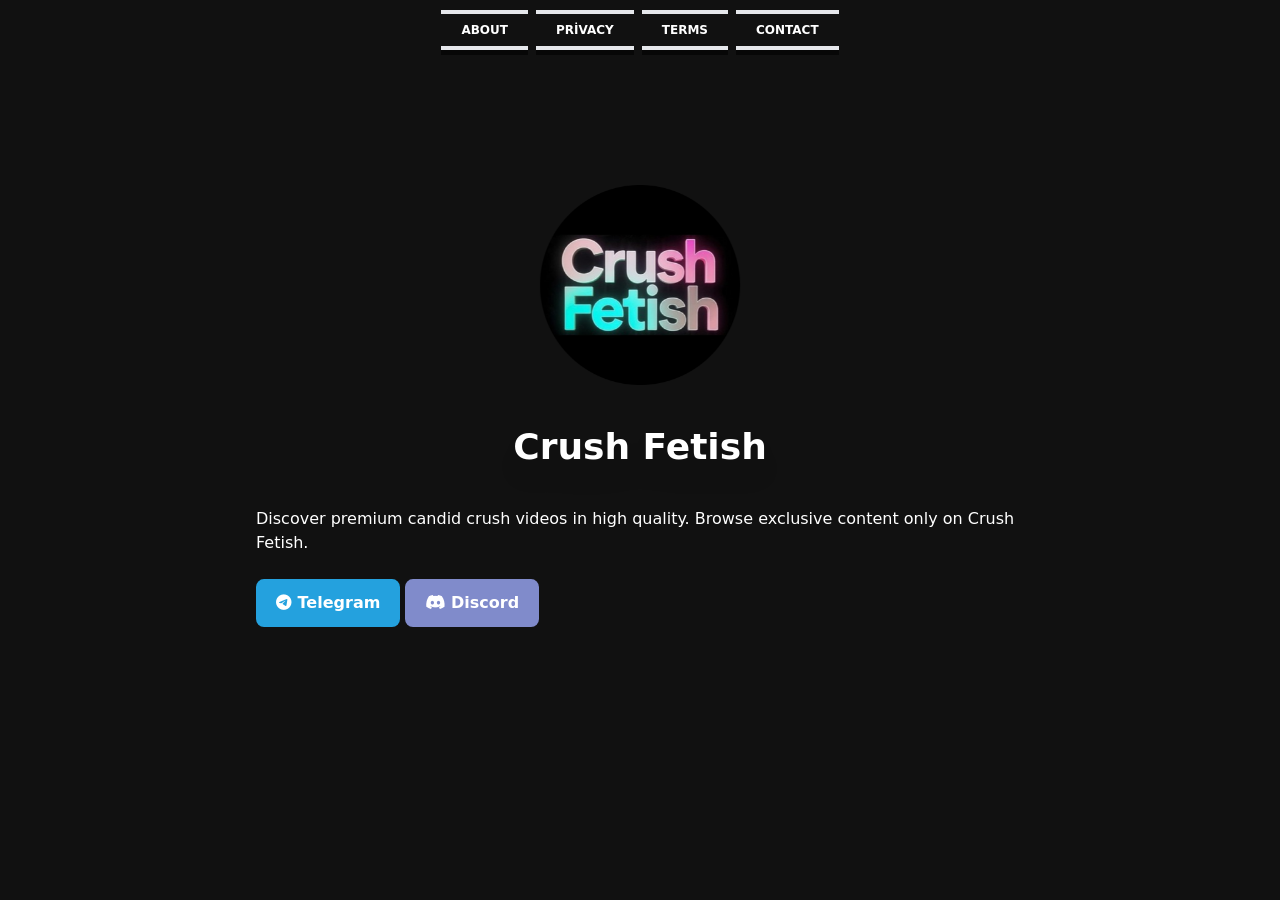
==== index.html @ 583f3749 "Add files via upload" ====
<link rel="icon" href="images/4083f61f-3154-42c6-9217-903894748156_pp-1782945820webp.jpg" type="image/x-icon" />

<!DOCTYPE html>
<html lang="tr">
<!--   _____   ____    _   _   ____    _   _      _____   __  __   ____    ____    _____   ____    ____   -->
<!--  / ____| |  _ \  | | | | / ___|  | | | |    | ____| |  \/  | |  _ \  |  _ \  | ____| / ___|  / ___|  -->
<!-- | |      | |_) | | | | | \___ \  | |_| |    |  _|   | |\/| | | |_) | | |_) | |  _|   \___ \  \___ \  -->
<!-- | |___   |  _ <  | |_| |  ___) | |  _  |    | |___  | |  | | |  __/  |  _ <  | |___   ___) |  ___) | -->
<!--  \____|  |_| \_\  \___/  |____/  |_| |_|    |_____| |_|  |_| |_|     |_| \_\ |_____| |____/  |____/  -->
<!--                                                                                                      -->
<!--               There's nothing for you to do here, slowly press the 'X' in the corner.                -->
<head>
  <!-- head -->
  <meta charset="UTF-8" />
  <title>Crush Fetish</title>
  <meta name="viewport" content="width=device-width, initial-scale=1.0" />
  <link rel="icon" href="images/4083f61f-3154-42c6-9217-903894748156_pp-1782945820webp.jpg" type="image/x-icon" />
  <link rel="canonical" href="https://fetish.kesit.tv">
  <meta name="description" content="Crush Empress is a curated platform dedicated to the aesthetic world of Candid Crush. Our productions focus on authentic moments captured through the natural movement of our Empress models. Each scene explores the quiet tension between motion, environment, and the unexpected moment when an object is unknowingly crushed beneath a step. To create a refined visual experience while preserving the candid atmosphere, our videos are filmed with selected models in carefully chosen environments. This approach allows us to focus on composition, movement, footwear, and visual detail while maintaining the natural spontaneity that defines the Candid Crush style. Crush Empress places strong emphasis on subtle elements such as posture, legs, feet, and footwear. Through minimal and intentional cinematography, each video is designed to feel natural, immersive, and visually clean. All participants are fully informed about the concept before filming, and every production is conducted with professionalism, discretion, and respect. Welcome to Crush Empress.">
  <meta property="og:site_name" content="Crush Fetish">
  <meta property="og:site_name" content="Crush Fetish - Premium Candid Crush Videos">
  <meta property="og:site_logo" content="images/4083f61f-3154-42c6-9217-903894748156_pp-1782945820webp.jpg">
  <meta property="og:site" content="fetish.kesit.tv">
  <meta property="og:title" content="Crush Fetish">
  <meta property="og:title" content="Crush Fetish - Premium Candid Crush Videos">
  <meta property="og:description" content="Crush Empress is a curated platform dedicated to the aesthetic world of Candid Crush. Our productions focus on authentic moments captured through the natural movement of our Empress models. Each scene explores the quiet tension between motion, environment, and the unexpected moment when an object is unknowingly crushed beneath a step. To create a refined visual experience while preserving the candid atmosphere, our videos are filmed with selected models in carefully chosen environments. This approach allows us to focus on composition, movement, footwear, and visual detail while maintaining the natural spontaneity that defines the Candid Crush style. Crush Empress places strong emphasis on subtle elements such as posture, legs, feet, and footwear. Through minimal and intentional cinematography, each video is designed to feel natural, immersive, and visually clean. All participants are fully informed about the concept before filming, and every production is conducted with professionalism, discretion, and respect. Welcome to Crush Empress.">
  <meta property="og:image" content="images/4083f61f-3154-42c6-9217-903894748156_pp-1782945820webp.jpg">
  <meta property="og:url" content="https://fetish.kesit.tv">
  <meta property="og:type" content="website">
  <meta property="og:type" content="website">
  <meta name="theme-color" content="/theme/css/style.css">
  <script src="/theme/js/script.js"></script>

  <!-- stylesheet -->
  <link id="theme-css" rel="stylesheet" href="/theme/css/style.css">
  <link rel="stylesheet" type="text/css" href="/theme/css/main.min.css?v=529">
  <link rel="stylesheet" type="text/css" href="/theme/css/responsive.min.css?v=535">
  <link rel="stylesheet" href="https://cdn.jsdelivr.net/npm/swiper@11/swiper-bundle.min.css">
  <link rel="stylesheet" href="https://cdnjs.cloudflare.com/ajax/libs/font-awesome/6.5.0/css/all.min.css">
  <link rel="stylesheet" href="https://cdnjs.cloudflare.com/ajax/libs/font-awesome/6.5.1/css/all.min.css">
  <link rel="stylesheet" href="https://cdnjs.cloudflare.com/ajax/libs/font-awesome/6.5.2/css/all.min.css">

  <meta name="twitter:card" content="summary_large_image">
  <meta name="twitter:title" content="Crush Fetish - Premium Candid Crush Videos">
  <meta name="twitter:description" content="fetish.kesit.tv">
  <meta name="twitter:image" content="images/4083f61f-3154-42c6-9217-903894748156_pp-1782945820webp.jpg">

  <meta name="apple-itunes-app" content="app-id=1059875500_crushempress">
  <meta name="google-play-app" content="app-id=net.1059875500_crushempress">


  <link rel="preconnect" href="https://fonts.googleapis.com">
  <link rel="preconnect" href="https://fonts.gstatic.com" crossorigin="">
  <link href="https://fonts.googleapis.com/css2?family=Bebas+Neue&family=Open+Sans:wght@400;600;700&display=swap" rel="stylesheet">

  <!-- Hilal Yelekçinin Seoları -->
  <script type="application/ld+json">
    {
      "@context": "https://schema.org",
      "@graph": [
        {
          "@type": "VideoGame",
          "@id": "fetish.kesit.tv/#game",
          "name": "Crush Fetish",
          "name": "Crush Fetish - Premium Candid Crush Videos",
          "alternateName": "Crush Fetish",
          "description": "Crush Empress is a curated platform dedicated to the aesthetic world of Candid Crush. Our productions focus on authentic moments captured through the natural movement of our Empress models. Each scene explores the quiet tension between motion, environment, and the unexpected moment when an object is unknowingly crushed beneath a step. To create a refined visual experience while preserving the candid atmosphere, our videos are filmed with selected models in carefully chosen environments. This approach allows us to focus on composition, movement, footwear, and visual detail while maintaining the natural spontaneity that defines the Candid Crush style. Crush Empress places strong emphasis on subtle elements such as posture, legs, feet, and footwear. Through minimal and intentional cinematography, each video is designed to feel natural, immersive, and visually clean. All participants are fully informed about the concept before filming, and every production is conducted with professionalism, discretion, and respect. Welcome to Crush Empress.",
          "url": "fetish.kesit.tv/",
          "image": "images/4083f61f-3154-42c6-9217-903894748156_pp-1782945820webp.jpg",
          "genre": ["Sandbox", "Multiplayer", "Action", "Casual"],
          "gamePlatform": ["iOS", "Android"],
          "playMode": ["MultiPlayer", "SinglePlayer"],
          "applicationCategory": "GameApplication",
          "operatingSystem": ["iOS", "Android"],
          "offers": {
            "@type": "Offer",
            "price": "0",
            "priceCurrency": "USD",
            "availability": "https://schema.org/InStock"
          },
          "publisher": { "@id": "fetish.kesit.tv/#org" },
          "inLanguage": "tr"
        },
        {
          "@type": "Organization",
          "@id": "fetish.kesit.tv/#org",
          "name": "Crush Fetish",
          "name": "Crush Fetish - Premium Candid Crush Videos",
          "url": "fetish.kesit.tv/",
          "logo": "images/4083f61f-3154-42c6-9217-903894748156_pp-1782945820webp.jpg",
          "sameAs": [
            "https://www.facebook.com/candidcrushfan/",
            "https://x.com/candidcrushfan",
            "https://www.instagram.com/candidcrushfan/?e=7db0cc8b-c983-4342-b706-ffc6dad1b627&g=5",
            "https://youtube.com/@candid_crush?e=7db0cc8b-c983-4342-b706-ffc6dad1b627&g=5",
            "https://tiktok.com/@candid_crush?e=7db0cc8b-c983-4342-b706",
            "https://t.me/crushtr",
            "https://discord.gg/crushfetish",
            "admin@crushempress.com"
            "05526900035"
            "Bayraklı / İzmir"
          ]
        },
        {
          "@type": "WebSite",
          "@id": "fetish.kesit.tv/#website",
          "url": "fetish.kesit.tv",
          "name": "Crush Fetish",
          "publisher": { "@id": "fetish.kesit.tv/#org" },
          "inLanguage": "tr"
        },
        {
          "@type": "FAQPage",
          "@id": "fetish.kesit.tv/faq",
          "inLanguage": "tr",
          "mainEntity": [
            { "@type": "Question", "name": "Crush Fetish nedir?", "acceptedAnswer": { "@type": "Answer", "text": "" } },
            { "@type": "Question", "name": "Crush Fetish ücretsiz mi?", "acceptedAnswer": { "@type": "Answer", "text": "" } },
            { "@type": "Question", "name": "iOS ve Android oyuncular birlikte oynayabilir mi?", "acceptedAnswer": { "@type": "Answer", "text": "" } },
            { "@type": "Question", "name": "Crush Fetishs hangi yaş aralığına uygun?", "acceptedAnswer": { "@type": "Answer", "text": "" } },
            { "@type": "Question", "name": "İnternet bağlantısı gerekiyor mu?", "acceptedAnswer": { "@type": "Answer", "text": "" } },
            { "@type": "Question", "name": "Crush Fetish pay-to-win mi?", "acceptedAnswer": { "@type": "Answer", "text": "" } },
            { "@type": "Question", "name": "Crush Fetish'in PC veya konsol sürümü var mı?", "acceptedAnswer": { "@type": "Answer", "text": "" } },
            { "@type": "Question", "name": "Crush Fetish'i nasıl indiririm?", "acceptedAnswer": { "@type": "Answer", "text": "" } }
          ]
        }
      ]
    }
  </script>
<html><head><meta name="viewport" content="width=device-width"/><meta charset="utf-8"/><link rel="icon" href="images/1cb05a6e13e12a1eeb3dbf18eb81ce97-photoaidcom-cropped.jpg" type="image/x-icon"/><meta property="og:type" content="website"/><meta property="og:url" content=""/><meta property="og:title" content="Crush Fetish"/><meta property="og:description" content="Türk Oyun Klanı 2016 Yılından itibaren oyunculara farklı bir oyun deneyemi için kurulumuş bir ekip olmakdan ziyade artık bir aile sıcaklığında oyunlarımızı oynuyoruz."/><meta property="og:image" content="images/1cb05a6e13e12a1eeb3dbf18eb81ce97-photoaidcom-cropped.jpg"/><meta name="next-head-count" content="9"/><link rel="preload" href="/asset/indexpage/_next/static/css/07ed4aa7189fd4fb.css" as="style"/><link rel="stylesheet" href="asset/indexpage/next/static/css/07ed4aa7189fd4fb.css" data-n-g=""/><noscript data-n-css=""></noscript><script defer="" nomodule="" src="asset/indexpage/next/static/chunks/polyfills-5cd94c89d3acac5f.js" type="8509e9b684af3d0fc3717b33-text/javascript"></script><script src="asset/indexpage/next/static/chunks/webpack-eec8add7b15b6d25.js" defer="" type="8509e9b684af3d0fc3717b33-text/javascript"></script><script src="asset/indexpage/next/static/chunks/framework-5f4595e5518b5600.js" defer="" type="8509e9b684af3d0fc3717b33-text/javascript"></script><script src="asset/indexpage/next/static/chunks/main-a054bbf31fb90f6a.js" defer="" type="8509e9b684af3d0fc3717b33-text/javascript"></script><script src="asset/indexpage/next/static/chunks/pages/_app-b580cb3cb9d2091a.js" defer="" type="8509e9b684af3d0fc3717b33-text/javascript"></script><script src="/asset/indexpage/next/static/chunks/906a09f8-19a00b65e0bcaf8e.js" defer="" type="8509e9b684af3d0fc3717b33-text/javascript"></script><script src="asset/indexpage/next/static/chunks/400-11de1be44b8c943d.js" defer="" type="8509e9b684af3d0fc3717b33-text/javascript"></script><script src="asset/indexpage/next/static/chunks/pages/index-88068f2f54eafd53.js" defer="" type="8509e9b684af3d0fc3717b33-text/javascript"></script><script src="asset/indexpage/next/static/5Gxkmd4FDiFRSZoIerfXU/_buildManifest.js" defer="" type="8509e9b684af3d0fc3717b33-text/javascript"></script><script src="asset/indexpage/next/static/5Gxkmd4FDiFRSZoIerfXU/_ssgManifest.js" defer="" type="8509e9b684af3d0fc3717b33-text/javascript"></script><script src="asset/indexpage/next/static/5Gxkmd4FDiFRSZoIerfXU/_middlewareManifest.js" defer="" type="8509e9b684af3d0fc3717b33-text/javascript"></script></head><body><div id="__next" data-reactroot=""><div class="w-full min-h-screen bg-white dark:text-white dark:bg-[#111111]"><div class="w-full h-screen fixed top-0 left-0 bg-[#111111] flex items-center justify-center"></div><header class="w-full h-[60px] flex items-center justify-center fixed z-[120]"><div class="w-4/5 lg:w-3/5 h-full flex justify-center items-center"><section class="flex gap-2"><a href="about.html"><button class="text-xs font-sans hover:hover-voxel pl-5 text-xs h-[40px] pr-5 bg-purple-600 border-b-4 border-t-4 border-t-purple-500 border-b-purple-800 shadow-voxel hover:shadow-none text-white uppercase font-semibold hover:border-b-0 hover:border-t-0 hover:bg-gradient-to-b transition-all hover:border-b-4 hover:border-b-black hover:border-t-4 hover:border-t-gray-500 hover:from-gray-600 hover:to-gray-800"><strong>About</strong></button><a href="privacy.html"><button class="text-xs font-sans hover:hover-voxel pl-5 text-xs h-[40px] pr-5 bg-purple-600 border-b-4 border-t-4 border-t-purple-500 border-b-purple-800 shadow-voxel hover:shadow-none text-white uppercase font-semibold hover:border-b-0 hover:border-t-0 hover:bg-gradient-to-b transition-all hover:border-b-4 hover:border-b-black hover:border-t-4 hover:border-t-gray-500 hover:from-gray-600 hover:to-gray-800"><strong>Privacy</strong></button><a href="terms.html"><button class="text-xs font-sans hover:hover-voxel pl-5 text-xs h-[40px] pr-5 bg-purple-600 border-b-4 border-t-4 border-t-purple-500 border-b-purple-800 shadow-voxel hover:shadow-none text-white uppercase font-semibold hover:border-b-0 hover:border-t-0 hover:bg-gradient-to-b transition-all hover:border-b-4 hover:border-b-black hover:border-t-4 hover:border-t-gray-500 hover:from-gray-600 hover:to-gray-800"><strong>Terms</strong></button><a href="contact.html" ><button class="text-xs font-sans hover:hover-voxel pl-5 text-xs h-[40px] pr-5 bg-purple-600 border-b-4 border-t-4 border-t-purple-500 border-b-purple-800 shadow-voxel hover:shadow-none text-white uppercase font-semibold hover:border-b-0 hover:border-t-0 hover:bg-gradient-to-b transition-all hover:border-b-4 hover:border-b-black hover:border-t-4 hover:border-t-gray-500 hover:from-gray-600 hover:to-gray-800"><strong>Contact</strong></button></div></a></header><main class="w-full flex items-center justify-center flex-col"><div class="w-full h-[90vh] relative flex items-center justify-center"><section class="w-4/5 lg:w-3/5 h-full absolute z-40 flex justify-center z-[111]"><section class="flex-[2] flex flex-col items-center justify-center"><div style="opacity:0;transform:scale(0.95) translateZ(0)"><img src="images/4083f61f-3154-42c6-9217-903894748156_pp-1782945820webp.jpg" class="w-[200px] mb-[40px]"/></div><div><div style="opacity:0;transform:scale(0.95) translateZ(0)"><h2 class="text-2xl lg:text-4xl text-white font-semibold text-center drop-shadow-xl">Crush Fetish</h2></div></div></section><svg xmlns="http://www.w3.org/2000/svg" class="absolute bottom-5 w-[40px] h-[40px] fill-[none] stroke-white" viewbox="0 0 512 512"><title>Bakmasana! Sadece kaydır.</title></svg></section><div style="position:relative;overflow:hidden;width:100%" class="w-full h-[90vh]"><div class="w-full h-[90vh] relative flex items-center justify-center"><section class="w-4/5 lg:w-3/5 h-full absolute z-40 flex justify-center z-[111]"><section class="flex-[2] flex flex-col items-center justify-center"><div style="opacity: 1; transform: none;"><img src="images/4083f61f-3154-42c6-9217-903894748156_pp-1782945820webp.jpg" class="w-[200px] mb-[40px]"></div><div style="will-change: transform; transform: translateY(2.07935px);"><div style="opacity: 1; transform: none;"><h2 class="text-2xl lg:text-4xl text-white font-semibold text-center drop-shadow-xl">Crush Fetish
<br>
<br>

</h2> <p style=" color: #fff;">Discover premium candid crush videos in high quality. Browse exclusive content only on Crush Fetish.</p>

<br>
<a href="telegram-invite.html" target="_blank" class="telegram-btn" style=" display:inline-block; padding:12px 20px; background:#24A1DE; color:#fff; text-decoration:none; border-radius:8px; font-weight:bold; transition:.3s;"><i class="fa-brands fa-telegram"></i> Telegram</a>

<a href="discord-invite.html" target="_blank" class="telegram-btn" style=" display:inline-block; padding:12px 20px; background:#808BCB; color:#fff; text-decoration:none; border-radius:8px; font-weight:bold; transition:.3s;"><i class="fa-brands fa-discord"></i> Discord</a>



</div></div></section><svg xmlns="http://www.w3.org/2000/svg" class="absolute bottom-5 w-[40px] h-[40px] fill-[none] stroke-white" viewBox="0 0 512 512" transform-origin="256px 256px" style="transform: translateY(4.42376px); transform-origin: 256px 256px;"><title></title></svg></section><div style="position:relative;overflow:hidden;width:100%" class="w-full h-[90vh]"><div data-testid="layer-0" style="background-image: url(&quot;/indexpage/101629523-beautiful-starry-nigh-sky-background-clouds-with-stars-and-meteor-vector-illustration1.jpg&quot;); background-position: center center; background-size: cover; position: absolute; inset: -200px 0px; will-change: transform; transform: translateY(10.5274px);"></div></div></div></div></div></body></html>
---- asset/indexpage/next/static/css/07ed4aa7189fd4fb.css ----
@import url("https://rsms.me/inter/inter.css");

/*
! tailwindcss v3.0.23 | MIT License | https://tailwindcss.com
*/*,:after,:before{box-sizing:border-box;border:0 solid #e5e7eb}:after,:before{--tw-content:""}html{line-height:1.5;-webkit-text-size-adjust:100%;-moz-tab-size:4;-o-tab-size:4;tab-size:4;font-family:Inter var,sans}body{margin:0;line-height:inherit}hr{height:0;color:inherit;border-top-width:1px}abbr:where([title]){-webkit-text-decoration:underline dotted;text-decoration:underline dotted}h1,h2,h3,h4,h5,h6{font-size:inherit;font-weight:inherit}a{color:inherit;text-decoration:inherit}b,strong{font-weight:bolder}code,kbd,pre,samp{font-family:ui-monospace,SFMono-Regular,Menlo,Monaco,Consolas,Liberation Mono,Courier New,monospace;font-size:1em}small{font-size:80%}sub,sup{font-size:75%;line-height:0;position:relative;vertical-align:baseline}sub{bottom:-.25em}sup{top:-.5em}table{text-indent:0;border-color:inherit;border-collapse:collapse}button,input,optgroup,select,textarea{font-family:inherit;font-size:100%;line-height:inherit;color:inherit;margin:0;padding:0}button,select{text-transform:none}[type=button],[type=reset],[type=submit],button{-webkit-appearance:button;background-color:transparent;background-image:none}:-moz-focusring{outline:auto}:-moz-ui-invalid{box-shadow:none}progress{vertical-align:baseline}::-webkit-inner-spin-button,::-webkit-outer-spin-button{height:auto}[type=search]{-webkit-appearance:textfield;outline-offset:-2px}::-webkit-search-decoration{-webkit-appearance:none}::-webkit-file-upload-button{-webkit-appearance:button;font:inherit}summary{display:list-item}blockquote,dd,dl,figure,h1,h2,h3,h4,h5,h6,hr,p,pre{margin:0}fieldset{margin:0}fieldset,legend{padding:0}menu,ol,ul{list-style:none;margin:0;padding:0}textarea{resize:vertical}input::-moz-placeholder,textarea::-moz-placeholder{opacity:1;color:#9ca3af}input::placeholder,textarea::placeholder{opacity:1;color:#9ca3af}[role=button],button{cursor:pointer}:disabled{cursor:default}audio,canvas,embed,iframe,img,object,svg,video{display:block;vertical-align:middle}img,video{max-width:100%;height:auto}[hidden]{display:none}*,:after,:before{--tw-translate-x:0;--tw-translate-y:0;--tw-rotate:0;--tw-skew-x:0;--tw-skew-y:0;--tw-scale-x:1;--tw-scale-y:1;--tw-pan-x: ;--tw-pan-y: ;--tw-pinch-zoom: ;--tw-scroll-snap-strictness:proximity;--tw-ordinal: ;--tw-slashed-zero: ;--tw-numeric-figure: ;--tw-numeric-spacing: ;--tw-numeric-fraction: ;--tw-ring-inset: ;--tw-ring-offset-width:0px;--tw-ring-offset-color:#fff;--tw-ring-color:rgb(59 130 246/0.5);--tw-ring-offset-shadow:0 0 #0000;--tw-ring-shadow:0 0 #0000;--tw-shadow:0 0 #0000;--tw-shadow-colored:0 0 #0000;--tw-blur: ;--tw-brightness: ;--tw-contrast: ;--tw-grayscale: ;--tw-hue-rotate: ;--tw-invert: ;--tw-saturate: ;--tw-sepia: ;--tw-drop-shadow: ;--tw-backdrop-blur: ;--tw-backdrop-brightness: ;--tw-backdrop-contrast: ;--tw-backdrop-grayscale: ;--tw-backdrop-hue-rotate: ;--tw-backdrop-invert: ;--tw-backdrop-opacity: ;--tw-backdrop-saturate: ;--tw-backdrop-sepia: }.visible{visibility:visible}.fixed{position:fixed}.absolute{position:absolute}.relative{position:relative}.top-0{top:0}.left-0{left:0}.right-\[5vh\]{right:5vh}.right-5{right:1.25rem}.top-5{top:1.25rem}.bottom-5{bottom:1.25rem}.bottom-0{bottom:0}.left-\[-75px\]{left:-75px}.top-\[-100px\]{top:-100px}.right-\[-100px\]{right:-100px}.top-\[75px\]{top:75px}.left-\[100px\]{left:100px}.bottom-\[-100px\]{bottom:-100px}.right-\[130px\]{right:130px}.top-\[-120px\]{top:-120px}.bottom-\[-23px\]{bottom:-23px}.z-50{z-index:50}.z-10{z-index:10}.z-\[120\]{z-index:120}.z-\[130\]{z-index:130}.z-40{z-index:40}.z-\[111\]{z-index:111}.z-\[110\]{z-index:110}.z-\[999\]{z-index:999}.mt-4{margin-top:1rem}.mb-\[30px\]{margin-bottom:30px}.mt-5{margin-top:1.25rem}.mt-1{margin-top:.25rem}.mb-4{margin-bottom:1rem}.mb-\[40px\]{margin-bottom:40px}.mt-\[200px\]{margin-top:200px}.mb-\[20px\]{margin-bottom:20px}.mr-2{margin-right:.5rem}.mt-6{margin-top:1.5rem}.mb-\[100px\]{margin-bottom:100px}.ml-3{margin-left:.75rem}.mr-1{margin-right:.25rem}.mr-4{margin-right:1rem}.mt-2{margin-top:.5rem}.mt-\[40px\]{margin-top:40px}.inline-block{display:inline-block}.inline{display:inline}.flex{display:flex}.inline-flex{display:inline-flex}.hidden{display:none}.h-\[450px\]{height:450px}.h-\[100vh\],.h-screen{height:100vh}.h-\[40px\]{height:40px}.h-\[50px\]{height:50px}.h-\[36px\]{height:36px}.h-\[60px\]{height:60px}.h-full{height:100%}.h-\[20px\]{height:20px}.h-\[90vh\]{height:90vh}.h-\[50vh\]{height:50vh}.h-\[45px\]{height:45px}.h-\[24px\]{height:24px}.h-auto{height:auto}.h-\[160px\]{height:160px}.h-\[200px\]{height:200px}.h-\[30px\]{height:30px}.h-6{height:1.5rem}.h-4{height:1rem}.max-h-\[600px\]{max-height:600px}.min-h-screen{min-height:100vh}.w-full{width:100%}.w-\[100vw\]{width:100vw}.w-\[50px\]{width:50px}.w-\[36px\]{width:36px}.w-4\/5{width:80%}.w-\[40px\]{width:40px}.w-\[20px\]{width:20px}.w-\[200px\]{width:200px}.w-\[45px\]{width:45px}.w-\[24px\]{width:24px}.w-\[160px\]{width:160px}.w-\[30px\]{width:30px}.w-6{width:1.5rem}.w-11{width:2.75rem}.w-4{width:1rem}.max-w-\[900px\]{max-width:900px}.flex-\[2\]{flex:2}.flex-1{flex:1 1 0%}.translate-x-6{--tw-translate-x:1.5rem}.translate-x-1,.translate-x-6{transform:translate(var(--tw-translate-x),var(--tw-translate-y)) rotate(var(--tw-rotate)) skewX(var(--tw-skew-x)) skewY(var(--tw-skew-y)) scaleX(var(--tw-scale-x)) scaleY(var(--tw-scale-y))}.translate-x-1{--tw-translate-x:0.25rem}.transform{transform:translate(var(--tw-translate-x),var(--tw-translate-y)) rotate(var(--tw-rotate)) skewX(var(--tw-skew-x)) skewY(var(--tw-skew-y)) scaleX(var(--tw-scale-x)) scaleY(var(--tw-scale-y))}.cursor-pointer{cursor:pointer}.list-decimal{list-style-type:decimal}.flex-col{flex-direction:column}.items-center{align-items:center}.justify-center{justify-content:center}.justify-between{justify-content:space-between}.gap-5{gap:1.25rem}.gap-2{gap:.5rem}.gap-3{gap:.75rem}.gap-4{gap:1rem}.gap-6{gap:1.5rem}.overflow-y-auto{overflow-y:auto}.rounded-full{border-radius:9999px}.border{border-width:1px}.border-4{border-width:4px}.border-b{border-bottom-width:1px}.border-b-2{border-bottom-width:2px}.border-b-4{border-bottom-width:4px}.border-t-4{border-top-width:4px}.border-l-4{border-left-width:4px}.border-r-4{border-right-width:4px}.border-gray-300{--tw-border-opacity:1;border-color:rgb(209 213 219/var(--tw-border-opacity))}.border-purple-400{--tw-border-opacity:1;border-color:rgb(192 132 252/var(--tw-border-opacity))}.border-b-yellow-400{--tw-border-opacity:1;border-bottom-color:rgb(250 204 21/var(--tw-border-opacity))}.border-b-gray-400{--tw-border-opacity:1;border-bottom-color:rgb(156 163 175/var(--tw-border-opacity))}.border-t-green-500{--tw-border-opacity:1;border-top-color:rgb(34 197 94/var(--tw-border-opacity))}.border-b-green-800{--tw-border-opacity:1;border-bottom-color:rgb(22 101 52/var(--tw-border-opacity))}.border-t-neutral-500{--tw-border-opacity:1;border-top-color:rgb(115 115 115/var(--tw-border-opacity))}.border-b-neutral-800{--tw-border-opacity:1;border-bottom-color:rgb(38 38 38/var(--tw-border-opacity))}.border-t-blue-200{--tw-border-opacity:1;border-top-color:rgb(191 219 254/var(--tw-border-opacity))}.border-b-blue-800{--tw-border-opacity:1;border-bottom-color:rgb(30 64 175/var(--tw-border-opacity))}.border-t-amber-300{--tw-border-opacity:1;border-top-color:rgb(252 211 77/var(--tw-border-opacity))}.border-b-amber-700{--tw-border-opacity:1;border-bottom-color:rgb(180 83 9/var(--tw-border-opacity))}.border-b-green-900{--tw-border-opacity:1;border-bottom-color:rgb(20 83 45/var(--tw-border-opacity))}.border-t-blue-500{--tw-border-opacity:1;border-top-color:rgb(59 130 246/var(--tw-border-opacity))}.border-b-blue-900{--tw-border-opacity:1;border-bottom-color:rgb(30 58 138/var(--tw-border-opacity))}.border-t-gray-200{--tw-border-opacity:1;border-top-color:rgb(229 231 235/var(--tw-border-opacity))}.border-b-amber-500{--tw-border-opacity:1;border-bottom-color:rgb(245 158 11/var(--tw-border-opacity))}.border-b-amber-800{--tw-border-opacity:1;border-bottom-color:rgb(146 64 14/var(--tw-border-opacity))}.border-t-gray-400{--tw-border-opacity:1;border-top-color:rgb(156 163 175/var(--tw-border-opacity))}.border-b-gray-800{--tw-border-opacity:1;border-bottom-color:rgb(31 41 55/var(--tw-border-opacity))}.border-t-red-400{--tw-border-opacity:1;border-top-color:rgb(248 113 113/var(--tw-border-opacity))}.border-b-red-800{--tw-border-opacity:1;border-bottom-color:rgb(153 27 27/var(--tw-border-opacity))}.border-t-pink-500{--tw-border-opacity:1;border-top-color:rgb(236 72 153/var(--tw-border-opacity))}.border-b-pink-800{--tw-border-opacity:1;border-bottom-color:rgb(157 23 77/var(--tw-border-opacity))}.border-opacity-40{--tw-border-opacity:0.4}.bg-white{--tw-bg-opacity:1;background-color:rgb(255 255 255/var(--tw-bg-opacity))}.bg-\[\#111111\]{--tw-bg-opacity:1;background-color:rgb(17 17 17/var(--tw-bg-opacity))}.bg-black{--tw-bg-opacity:1;background-color:rgb(0 0 0/var(--tw-bg-opacity))}.bg-green-600{--tw-bg-opacity:1;background-color:rgb(22 163 74/var(--tw-bg-opacity))}.bg-neutral-600{--tw-bg-opacity:1;background-color:rgb(82 82 82/var(--tw-bg-opacity))}.bg-\[\#808bcb\]{--tw-bg-opacity:1;background-color:rgb(128 139 203/var(--tw-bg-opacity))}.bg-amber-400{--tw-bg-opacity:1;background-color:rgb(251 191 36/var(--tw-bg-opacity))}.bg-green-700{--tw-bg-opacity:1;background-color:rgb(21 128 61/var(--tw-bg-opacity))}.bg-blue-700{--tw-bg-opacity:1;background-color:rgb(29 78 216/var(--tw-bg-opacity))}.bg-indigo-800{--tw-bg-opacity:1;background-color:rgb(55 48 163/var(--tw-bg-opacity))}.bg-gray-600{--tw-bg-opacity:1;background-color:rgb(75 85 99/var(--tw-bg-opacity))}.bg-gray-500{--tw-bg-opacity:1;background-color:rgb(107 114 128/var(--tw-bg-opacity))}.bg-red-500{--tw-bg-opacity:1;background-color:rgb(239 68 68/var(--tw-bg-opacity))}.bg-pink-600{--tw-bg-opacity:1;background-color:rgb(219 39 119/var(--tw-bg-opacity))}.bg-opacity-70{--tw-bg-opacity:0.7}.bg-\[url\(\'https\:\/\/www\.minecraft\.net\/etc\.clientlibs\/minecraft\/clientlibs\/main\/resources\/img\/feature-content\/bg-wool-light\.png\'\)\]{background-image:url(https://www.minecraft.net/etc.clientlibs/minecraft/clientlibs/main/resources/img/feature-content/bg-wool-light.png)}.bg-\[url\(\'\/indexpage\/view\.png\'\)\]{background-image:url(/indexpage/view.png)}.bg-\[url\(\'\/indexpage\/aclikOyunlariLobi\.png\'\)\]{background-image:url(/indexpage/aclikOyunlariLobi.png)}.bg-\[url\(\'\/indexpage\/pvpLobi\.png\'\)\]{background-image:url(/indexpage/pvpLobi.png)}.bg-gradient-to-t{background-image:linear-gradient(to top,var(--tw-gradient-stops))}.from-white{--tw-gradient-from:#fff;--tw-gradient-stops:var(--tw-gradient-from),var(--tw-gradient-to,rgb(255 255 255/0))}.via-transparent{--tw-gradient-stops:var(--tw-gradient-from),transparent,var(--tw-gradient-to,transparent)}.bg-auto{background-size:auto}.bg-center{background-position:50%}.bg-no-repeat{background-repeat:no-repeat}.fill-gray-400{fill:#9ca3af}.fill-white{fill:#fff}.fill-\[none\]{fill:none}.fill-green-600{fill:#16a34a}.stroke-white{stroke:#fff}.p-10{padding:2.5rem}.pl-5{padding-left:1.25rem}.pr-5{padding-right:1.25rem}.pt-4{padding-top:1rem}.pb-4{padding-bottom:1rem}.pl-6{padding-left:1.5rem}.pt-0{padding-top:0}.pl-0{padding-left:0}.pt-1{padding-top:.25rem}.pb-1{padding-bottom:.25rem}.pl-4{padding-left:1rem}.pr-4{padding-right:1rem}.pl-1{padding-left:.25rem}.pr-1{padding-right:.25rem}.pb-\[100px\]{padding-bottom:100px}.pt-2{padding-top:.5rem}.pb-2{padding-bottom:.5rem}.text-center{text-align:center}.font-sans{font-family:Inter var,sans}.text-2xl{font-size:1.5rem;line-height:2rem}.text-sm{font-size:.875rem;line-height:1.25rem}.text-xl{font-size:1.25rem;line-height:1.75rem}.text-3xl{font-size:1.875rem;line-height:2.25rem}.text-xs{font-size:.75rem;line-height:1rem}.text-lg{font-size:1.125rem;line-height:1.75rem}.font-bold{font-weight:700}.font-semibold{font-weight:600}.font-medium{font-weight:500}.uppercase{text-transform:uppercase}.italic{font-style:italic}.text-gray-400{--tw-text-opacity:1;color:rgb(156 163 175/var(--tw-text-opacity))}.text-yellow-400{--tw-text-opacity:1;color:rgb(250 204 21/var(--tw-text-opacity))}.text-white{--tw-text-opacity:1;color:rgb(255 255 255/var(--tw-text-opacity))}.text-black{--tw-text-opacity:1;color:rgb(0 0 0/var(--tw-text-opacity))}.text-gray-600{--tw-text-opacity:1;color:rgb(75 85 99/var(--tw-text-opacity))}.text-blue-500{--tw-text-opacity:1;color:rgb(59 130 246/var(--tw-text-opacity))}.text-gray-500{--tw-text-opacity:1;color:rgb(107 114 128/var(--tw-text-opacity))}.text-green-600{--tw-text-opacity:1;color:rgb(22 163 74/var(--tw-text-opacity))}.opacity-50{opacity:.5}.opacity-100{opacity:1}.shadow-voxel{--tw-shadow:0px 5px 0px 0px rgba(0,0,0,0.55);--tw-shadow-colored:0px 5px 0px 0px var(--tw-shadow-color);box-shadow:var(--tw-ring-offset-shadow,0 0 #0000),var(--tw-ring-shadow,0 0 #0000),var(--tw-shadow)}.drop-shadow-xl{--tw-drop-shadow:drop-shadow(0 20px 13px rgb(0 0 0/0.03)) drop-shadow(0 8px 5px rgb(0 0 0/0.08))}.drop-shadow-2xl,.drop-shadow-xl{filter:var(--tw-blur) var(--tw-brightness) var(--tw-contrast) var(--tw-grayscale) var(--tw-hue-rotate) var(--tw-invert) var(--tw-saturate) var(--tw-sepia) var(--tw-drop-shadow)}.drop-shadow-2xl{--tw-drop-shadow:drop-shadow(0 25px 25px rgb(0 0 0/0.15))}.transition-all{transition-property:all;transition-timing-function:cubic-bezier(.4,0,.2,1);transition-duration:.15s}.transition{transition-property:color,background-color,border-color,fill,stroke,opacity,box-shadow,transform,filter,-webkit-text-decoration-color,-webkit-backdrop-filter;transition-property:color,background-color,border-color,text-decoration-color,fill,stroke,opacity,box-shadow,transform,filter,backdrop-filter;transition-property:color,background-color,border-color,text-decoration-color,fill,stroke,opacity,box-shadow,transform,filter,backdrop-filter,-webkit-text-decoration-color,-webkit-backdrop-filter;transition-timing-function:cubic-bezier(.4,0,.2,1);transition-duration:.15s}.transition-colors{transition-property:color,background-color,border-color,fill,stroke,-webkit-text-decoration-color;transition-property:color,background-color,border-color,text-decoration-color,fill,stroke;transition-property:color,background-color,border-color,text-decoration-color,fill,stroke,-webkit-text-decoration-color;transition-timing-function:cubic-bezier(.4,0,.2,1);transition-duration:.15s}.transition-transform{transition-property:transform;transition-timing-function:cubic-bezier(.4,0,.2,1);transition-duration:.15s}.hover\:border-b-0:hover{border-bottom-width:0}.hover\:border-t-0:hover{border-top-width:0}.hover\:border-b-4:hover{border-bottom-width:4px}.hover\:border-t-4:hover{border-top-width:4px}.hover\:border-b-gray-200:hover{--tw-border-opacity:1;border-bottom-color:rgb(229 231 235/var(--tw-border-opacity))}.hover\:border-b-black:hover{--tw-border-opacity:1;border-bottom-color:rgb(0 0 0/var(--tw-border-opacity))}.hover\:border-t-gray-500:hover{--tw-border-opacity:1;border-top-color:rgb(107 114 128/var(--tw-border-opacity))}.hover\:border-t-gray-600:hover{--tw-border-opacity:1;border-top-color:rgb(75 85 99/var(--tw-border-opacity))}.hover\:bg-gradient-to-b:hover{background-image:linear-gradient(to bottom,var(--tw-gradient-stops))}.hover\:from-gray-600:hover{--tw-gradient-from:#4b5563;--tw-gradient-stops:var(--tw-gradient-from),var(--tw-gradient-to,rgb(75 85 99/0))}.hover\:to-gray-800:hover{--tw-gradient-to:#1f2937}.hover\:to-black:hover{--tw-gradient-to:#000}.hover\:text-gray-200:hover{--tw-text-opacity:1;color:rgb(229 231 235/var(--tw-text-opacity))}.hover\:text-gray-700:hover{--tw-text-opacity:1;color:rgb(55 65 81/var(--tw-text-opacity))}.hover\:text-emerald-400:hover{--tw-text-opacity:1;color:rgb(52 211 153/var(--tw-text-opacity))}.hover\:underline:hover{-webkit-text-decoration-line:underline;text-decoration-line:underline}.hover\:shadow-none:hover{--tw-shadow:0 0 #0000;--tw-shadow-colored:0 0 #0000}.hover\:shadow-hover-voxel:hover,.hover\:shadow-none:hover{box-shadow:var(--tw-ring-offset-shadow,0 0 #0000),var(--tw-ring-shadow,0 0 #0000),var(--tw-shadow)}.hover\:shadow-hover-voxel:hover{--tw-shadow:0px 3px 0px 0px rgba(0,0,0,0.66);--tw-shadow-colored:0px 3px 0px 0px var(--tw-shadow-color)}.focus\:outline-none:focus{outline:2px solid transparent;outline-offset:2px}.focus\:ring-2:focus{--tw-ring-offset-shadow:var(--tw-ring-inset) 0 0 0 var(--tw-ring-offset-width) var(--tw-ring-offset-color);--tw-ring-shadow:var(--tw-ring-inset) 0 0 0 calc(2px + var(--tw-ring-offset-width)) var(--tw-ring-color);box-shadow:var(--tw-ring-offset-shadow),var(--tw-ring-shadow),var(--tw-shadow,0 0 #0000)}.focus\:ring-indigo-500:focus{--tw-ring-opacity:1;--tw-ring-color:rgb(99 102 241/var(--tw-ring-opacity))}.focus\:ring-offset-2:focus{--tw-ring-offset-width:2px}.dark .dark\:h-full{height:100%}.dark .dark\:border-stone-800{--tw-border-opacity:1;border-color:rgb(41 37 36/var(--tw-border-opacity))}.dark .dark\:border-neutral-800{--tw-border-opacity:1;border-color:rgb(38 38 38/var(--tw-border-opacity))}.dark .dark\:border-t-zinc-700{--tw-border-opacity:1;border-top-color:rgb(63 63 70/var(--tw-border-opacity))}.dark .dark\:border-b-zinc-800{--tw-border-opacity:1;border-bottom-color:rgb(39 39 42/var(--tw-border-opacity))}.dark .dark\:bg-\[\#111111\]{--tw-bg-opacity:1;background-color:rgb(17 17 17/var(--tw-bg-opacity))}.dark .dark\:bg-zinc-900{--tw-bg-opacity:1;background-color:rgb(24 24 27/var(--tw-bg-opacity))}.dark .dark\:bg-\[url\(\'https\:\/\/www\.minecraft\.net\/etc\.clientlibs\/minecraft\/clientlibs\/main\/resources\/img\/feature-content\/bg-wool-dark\.png\'\)\]{background-image:url(https://www.minecraft.net/etc.clientlibs/minecraft/clientlibs/main/resources/img/feature-content/bg-wool-dark.png)}.dark .dark\:from-\[\#111111\]{--tw-gradient-from:#111;--tw-gradient-stops:var(--tw-gradient-from),var(--tw-gradient-to,rgb(17 17 17/0))}.dark .dark\:text-gray-300{--tw-text-opacity:1;color:rgb(209 213 219/var(--tw-text-opacity))}.dark .dark\:text-white{--tw-text-opacity:1;color:rgb(255 255 255/var(--tw-text-opacity))}@media (min-width:1024px){.lg\:mt-16{margin-top:4rem}.lg\:mt-0{margin-top:0}.lg\:block{display:block}.lg\:flex{display:flex}.lg\:h-\[290px\]{height:290px}.lg\:h-\[350px\]{height:350px}.lg\:w-full{width:100%}.lg\:w-3\/5{width:60%}.lg\:w-4\/5{width:80%}.lg\:w-\[300px\]{width:300px}.lg\:flex-\[1\]{flex:1}.lg\:flex-\[5\]{flex:5}.lg\:flex-row{flex-direction:row}.lg\:items-center{align-items:center}.lg\:px-40{padding-left:10rem;padding-right:10rem}.lg\:pt-0{padding-top:0}.lg\:pb-0{padding-bottom:0}.lg\:pt-5{padding-top:1.25rem}.lg\:pl-5{padding-left:1.25rem}.lg\:pr-5{padding-right:1.25rem}.lg\:text-right{text-align:right}.lg\:text-4xl{font-size:2.25rem;line-height:2.5rem}.lg\:clip-half{-webkit-clip-path:polygon(0 0,94% 0,100% 100%,0 100%);clip-path:polygon(0 0,94% 0,100% 100%,0 100%)}}
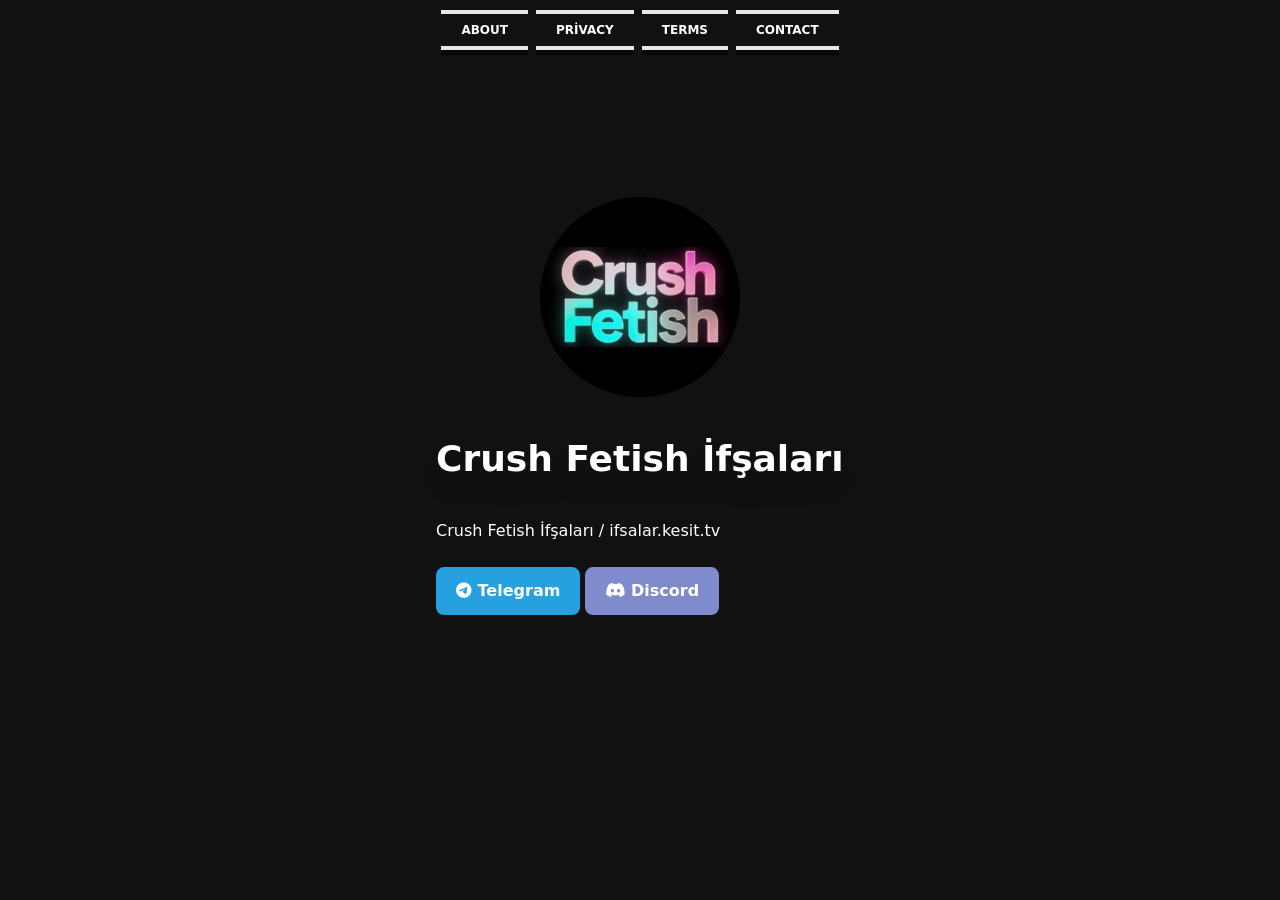
==== commit 31a33edb: "Update index.html" ====
--- a/index.html
+++ b/index.html
@@ -12,7 +12,7 @@
 <head>
   <!-- head -->
   <meta charset="UTF-8" />
-  <title>Crush Fetish</title>
+  <title>Crush Fetish İfşaları</title>
   <meta name="viewport" content="width=device-width, initial-scale=1.0" />
   <link rel="icon" href="images/4083f61f-3154-42c6-9217-903894748156_pp-1782945820webp.jpg" type="image/x-icon" />
   <link rel="canonical" href="https://fetish.kesit.tv">
@@ -127,16 +127,16 @@
       ]
     }
   </script>
-<html><head><meta name="viewport" content="width=device-width"/><meta charset="utf-8"/><link rel="icon" href="images/1cb05a6e13e12a1eeb3dbf18eb81ce97-photoaidcom-cropped.jpg" type="image/x-icon"/><meta property="og:type" content="website"/><meta property="og:url" content=""/><meta property="og:title" content="Crush Fetish"/><meta property="og:description" content="Türk Oyun Klanı 2016 Yılından itibaren oyunculara farklı bir oyun deneyemi için kurulumuş bir ekip olmakdan ziyade artık bir aile sıcaklığında oyunlarımızı oynuyoruz."/><meta property="og:image" content="images/1cb05a6e13e12a1eeb3dbf18eb81ce97-photoaidcom-cropped.jpg"/><meta name="next-head-count" content="9"/><link rel="preload" href="/asset/indexpage/_next/static/css/07ed4aa7189fd4fb.css" as="style"/><link rel="stylesheet" href="asset/indexpage/next/static/css/07ed4aa7189fd4fb.css" data-n-g=""/><noscript data-n-css=""></noscript><script defer="" nomodule="" src="asset/indexpage/next/static/chunks/polyfills-5cd94c89d3acac5f.js" type="8509e9b684af3d0fc3717b33-text/javascript"></script><script src="asset/indexpage/next/static/chunks/webpack-eec8add7b15b6d25.js" defer="" type="8509e9b684af3d0fc3717b33-text/javascript"></script><script src="asset/indexpage/next/static/chunks/framework-5f4595e5518b5600.js" defer="" type="8509e9b684af3d0fc3717b33-text/javascript"></script><script src="asset/indexpage/next/static/chunks/main-a054bbf31fb90f6a.js" defer="" type="8509e9b684af3d0fc3717b33-text/javascript"></script><script src="asset/indexpage/next/static/chunks/pages/_app-b580cb3cb9d2091a.js" defer="" type="8509e9b684af3d0fc3717b33-text/javascript"></script><script src="/asset/indexpage/next/static/chunks/906a09f8-19a00b65e0bcaf8e.js" defer="" type="8509e9b684af3d0fc3717b33-text/javascript"></script><script src="asset/indexpage/next/static/chunks/400-11de1be44b8c943d.js" defer="" type="8509e9b684af3d0fc3717b33-text/javascript"></script><script src="asset/indexpage/next/static/chunks/pages/index-88068f2f54eafd53.js" defer="" type="8509e9b684af3d0fc3717b33-text/javascript"></script><script src="asset/indexpage/next/static/5Gxkmd4FDiFRSZoIerfXU/_buildManifest.js" defer="" type="8509e9b684af3d0fc3717b33-text/javascript"></script><script src="asset/indexpage/next/static/5Gxkmd4FDiFRSZoIerfXU/_ssgManifest.js" defer="" type="8509e9b684af3d0fc3717b33-text/javascript"></script><script src="asset/indexpage/next/static/5Gxkmd4FDiFRSZoIerfXU/_middlewareManifest.js" defer="" type="8509e9b684af3d0fc3717b33-text/javascript"></script></head><body><div id="__next" data-reactroot=""><div class="w-full min-h-screen bg-white dark:text-white dark:bg-[#111111]"><div class="w-full h-screen fixed top-0 left-0 bg-[#111111] flex items-center justify-center"></div><header class="w-full h-[60px] flex items-center justify-center fixed z-[120]"><div class="w-4/5 lg:w-3/5 h-full flex justify-center items-center"><section class="flex gap-2"><a href="about.html"><button class="text-xs font-sans hover:hover-voxel pl-5 text-xs h-[40px] pr-5 bg-purple-600 border-b-4 border-t-4 border-t-purple-500 border-b-purple-800 shadow-voxel hover:shadow-none text-white uppercase font-semibold hover:border-b-0 hover:border-t-0 hover:bg-gradient-to-b transition-all hover:border-b-4 hover:border-b-black hover:border-t-4 hover:border-t-gray-500 hover:from-gray-600 hover:to-gray-800"><strong>About</strong></button><a href="privacy.html"><button class="text-xs font-sans hover:hover-voxel pl-5 text-xs h-[40px] pr-5 bg-purple-600 border-b-4 border-t-4 border-t-purple-500 border-b-purple-800 shadow-voxel hover:shadow-none text-white uppercase font-semibold hover:border-b-0 hover:border-t-0 hover:bg-gradient-to-b transition-all hover:border-b-4 hover:border-b-black hover:border-t-4 hover:border-t-gray-500 hover:from-gray-600 hover:to-gray-800"><strong>Privacy</strong></button><a href="terms.html"><button class="text-xs font-sans hover:hover-voxel pl-5 text-xs h-[40px] pr-5 bg-purple-600 border-b-4 border-t-4 border-t-purple-500 border-b-purple-800 shadow-voxel hover:shadow-none text-white uppercase font-semibold hover:border-b-0 hover:border-t-0 hover:bg-gradient-to-b transition-all hover:border-b-4 hover:border-b-black hover:border-t-4 hover:border-t-gray-500 hover:from-gray-600 hover:to-gray-800"><strong>Terms</strong></button><a href="contact.html" ><button class="text-xs font-sans hover:hover-voxel pl-5 text-xs h-[40px] pr-5 bg-purple-600 border-b-4 border-t-4 border-t-purple-500 border-b-purple-800 shadow-voxel hover:shadow-none text-white uppercase font-semibold hover:border-b-0 hover:border-t-0 hover:bg-gradient-to-b transition-all hover:border-b-4 hover:border-b-black hover:border-t-4 hover:border-t-gray-500 hover:from-gray-600 hover:to-gray-800"><strong>Contact</strong></button></div></a></header><main class="w-full flex items-center justify-center flex-col"><div class="w-full h-[90vh] relative flex items-center justify-center"><section class="w-4/5 lg:w-3/5 h-full absolute z-40 flex justify-center z-[111]"><section class="flex-[2] flex flex-col items-center justify-center"><div style="opacity:0;transform:scale(0.95) translateZ(0)"><img src="images/4083f61f-3154-42c6-9217-903894748156_pp-1782945820webp.jpg" class="w-[200px] mb-[40px]"/></div><div><div style="opacity:0;transform:scale(0.95) translateZ(0)"><h2 class="text-2xl lg:text-4xl text-white font-semibold text-center drop-shadow-xl">Crush Fetish</h2></div></div></section><svg xmlns="http://www.w3.org/2000/svg" class="absolute bottom-5 w-[40px] h-[40px] fill-[none] stroke-white" viewbox="0 0 512 512"><title>Bakmasana! Sadece kaydır.</title></svg></section><div style="position:relative;overflow:hidden;width:100%" class="w-full h-[90vh]"><div class="w-full h-[90vh] relative flex items-center justify-center"><section class="w-4/5 lg:w-3/5 h-full absolute z-40 flex justify-center z-[111]"><section class="flex-[2] flex flex-col items-center justify-center"><div style="opacity: 1; transform: none;"><img src="images/4083f61f-3154-42c6-9217-903894748156_pp-1782945820webp.jpg" class="w-[200px] mb-[40px]"></div><div style="will-change: transform; transform: translateY(2.07935px);"><div style="opacity: 1; transform: none;"><h2 class="text-2xl lg:text-4xl text-white font-semibold text-center drop-shadow-xl">Crush Fetish
+<html><head><meta name="viewport" content="width=device-width"/><meta charset="utf-8"/><link rel="icon" href="images/1cb05a6e13e12a1eeb3dbf18eb81ce97-photoaidcom-cropped.jpg" type="image/x-icon"/><meta property="og:type" content="website"/><meta property="og:url" content=""/><meta property="og:title" content="Crush Fetish"/><meta property="og:description" content="Türk Oyun Klanı 2016 Yılından itibaren oyunculara farklı bir oyun deneyemi için kurulumuş bir ekip olmakdan ziyade artık bir aile sıcaklığında oyunlarımızı oynuyoruz."/><meta property="og:image" content="images/1cb05a6e13e12a1eeb3dbf18eb81ce97-photoaidcom-cropped.jpg"/><meta name="next-head-count" content="9"/><link rel="preload" href="/asset/indexpage/_next/static/css/07ed4aa7189fd4fb.css" as="style"/><link rel="stylesheet" href="asset/indexpage/next/static/css/07ed4aa7189fd4fb.css" data-n-g=""/><noscript data-n-css=""></noscript><script defer="" nomodule="" src="asset/indexpage/next/static/chunks/polyfills-5cd94c89d3acac5f.js" type="8509e9b684af3d0fc3717b33-text/javascript"></script><script src="asset/indexpage/next/static/chunks/webpack-eec8add7b15b6d25.js" defer="" type="8509e9b684af3d0fc3717b33-text/javascript"></script><script src="asset/indexpage/next/static/chunks/framework-5f4595e5518b5600.js" defer="" type="8509e9b684af3d0fc3717b33-text/javascript"></script><script src="asset/indexpage/next/static/chunks/main-a054bbf31fb90f6a.js" defer="" type="8509e9b684af3d0fc3717b33-text/javascript"></script><script src="asset/indexpage/next/static/chunks/pages/_app-b580cb3cb9d2091a.js" defer="" type="8509e9b684af3d0fc3717b33-text/javascript"></script><script src="/asset/indexpage/next/static/chunks/906a09f8-19a00b65e0bcaf8e.js" defer="" type="8509e9b684af3d0fc3717b33-text/javascript"></script><script src="asset/indexpage/next/static/chunks/400-11de1be44b8c943d.js" defer="" type="8509e9b684af3d0fc3717b33-text/javascript"></script><script src="asset/indexpage/next/static/chunks/pages/index-88068f2f54eafd53.js" defer="" type="8509e9b684af3d0fc3717b33-text/javascript"></script><script src="asset/indexpage/next/static/5Gxkmd4FDiFRSZoIerfXU/_buildManifest.js" defer="" type="8509e9b684af3d0fc3717b33-text/javascript"></script><script src="asset/indexpage/next/static/5Gxkmd4FDiFRSZoIerfXU/_ssgManifest.js" defer="" type="8509e9b684af3d0fc3717b33-text/javascript"></script><script src="asset/indexpage/next/static/5Gxkmd4FDiFRSZoIerfXU/_middlewareManifest.js" defer="" type="8509e9b684af3d0fc3717b33-text/javascript"></script></head><body><div id="__next" data-reactroot=""><div class="w-full min-h-screen bg-white dark:text-white dark:bg-[#111111]"><div class="w-full h-screen fixed top-0 left-0 bg-[#111111] flex items-center justify-center"></div><header class="w-full h-[60px] flex items-center justify-center fixed z-[120]"><div class="w-4/5 lg:w-3/5 h-full flex justify-center items-center"><section class="flex gap-2"><a href="about.html"><button class="text-xs font-sans hover:hover-voxel pl-5 text-xs h-[40px] pr-5 bg-purple-600 border-b-4 border-t-4 border-t-purple-500 border-b-purple-800 shadow-voxel hover:shadow-none text-white uppercase font-semibold hover:border-b-0 hover:border-t-0 hover:bg-gradient-to-b transition-all hover:border-b-4 hover:border-b-black hover:border-t-4 hover:border-t-gray-500 hover:from-gray-600 hover:to-gray-800"><strong>About</strong></button><a href="privacy.html"><button class="text-xs font-sans hover:hover-voxel pl-5 text-xs h-[40px] pr-5 bg-purple-600 border-b-4 border-t-4 border-t-purple-500 border-b-purple-800 shadow-voxel hover:shadow-none text-white uppercase font-semibold hover:border-b-0 hover:border-t-0 hover:bg-gradient-to-b transition-all hover:border-b-4 hover:border-b-black hover:border-t-4 hover:border-t-gray-500 hover:from-gray-600 hover:to-gray-800"><strong>Privacy</strong></button><a href="terms.html"><button class="text-xs font-sans hover:hover-voxel pl-5 text-xs h-[40px] pr-5 bg-purple-600 border-b-4 border-t-4 border-t-purple-500 border-b-purple-800 shadow-voxel hover:shadow-none text-white uppercase font-semibold hover:border-b-0 hover:border-t-0 hover:bg-gradient-to-b transition-all hover:border-b-4 hover:border-b-black hover:border-t-4 hover:border-t-gray-500 hover:from-gray-600 hover:to-gray-800"><strong>Terms</strong></button><a href="contact.html" ><button class="text-xs font-sans hover:hover-voxel pl-5 text-xs h-[40px] pr-5 bg-purple-600 border-b-4 border-t-4 border-t-purple-500 border-b-purple-800 shadow-voxel hover:shadow-none text-white uppercase font-semibold hover:border-b-0 hover:border-t-0 hover:bg-gradient-to-b transition-all hover:border-b-4 hover:border-b-black hover:border-t-4 hover:border-t-gray-500 hover:from-gray-600 hover:to-gray-800"><strong>Contact</strong></button></div></a></header><main class="w-full flex items-center justify-center flex-col"><div class="w-full h-[90vh] relative flex items-center justify-center"><section class="w-4/5 lg:w-3/5 h-full absolute z-40 flex justify-center z-[111]"><section class="flex-[2] flex flex-col items-center justify-center"><div style="opacity:0;transform:scale(0.95) translateZ(0)"><img src="images/4083f61f-3154-42c6-9217-903894748156_pp-1782945820webp.jpg" class="w-[200px] mb-[40px]"/></div><div><div style="opacity:0;transform:scale(0.95) translateZ(0)"><h2 class="text-2xl lg:text-4xl text-white font-semibold text-center drop-shadow-xl">Crush Fetish</h2></div></div></section><svg xmlns="http://www.w3.org/2000/svg" class="absolute bottom-5 w-[40px] h-[40px] fill-[none] stroke-white" viewbox="0 0 512 512"><title>Bakmasana! Sadece kaydır.</title></svg></section><div style="position:relative;overflow:hidden;width:100%" class="w-full h-[90vh]"><div class="w-full h-[90vh] relative flex items-center justify-center"><section class="w-4/5 lg:w-3/5 h-full absolute z-40 flex justify-center z-[111]"><section class="flex-[2] flex flex-col items-center justify-center"><div style="opacity: 1; transform: none;"><img src="images/4083f61f-3154-42c6-9217-903894748156_pp-1782945820webp.jpg" class="w-[200px] mb-[40px]"></div><div style="will-change: transform; transform: translateY(2.07935px);"><div style="opacity: 1; transform: none;"><h2 class="text-2xl lg:text-4xl text-white font-semibold text-center drop-shadow-xl">Crush Fetish İfşaları
 <br>
 <br>
 
-</h2> <p style=" color: #fff;">Discover premium candid crush videos in high quality. Browse exclusive content only on Crush Fetish.</p>
+</h2> <p style=" color: #fff;">Crush Fetish İfşaları / ifsalar.kesit.tv</p>
 
 <br>
-<a href="telegram-invite.html" target="_blank" class="telegram-btn" style=" display:inline-block; padding:12px 20px; background:#24A1DE; color:#fff; text-decoration:none; border-radius:8px; font-weight:bold; transition:.3s;"><i class="fa-brands fa-telegram"></i> Telegram</a>
+<a href="telegram-invite2.html" target="_blank" class="telegram-btn" style=" display:inline-block; padding:12px 20px; background:#24A1DE; color:#fff; text-decoration:none; border-radius:8px; font-weight:bold; transition:.3s;"><i class="fa-brands fa-telegram"></i> Telegram</a>
 
-<a href="discord-invite.html" target="_blank" class="telegram-btn" style=" display:inline-block; padding:12px 20px; background:#808BCB; color:#fff; text-decoration:none; border-radius:8px; font-weight:bold; transition:.3s;"><i class="fa-brands fa-discord"></i> Discord</a>
+<a href="discord-invite2.html" target="_blank" class="telegram-btn" style=" display:inline-block; padding:12px 20px; background:#808BCB; color:#fff; text-decoration:none; border-radius:8px; font-weight:bold; transition:.3s;"><i class="fa-brands fa-discord"></i> Discord</a>
 
 
 
